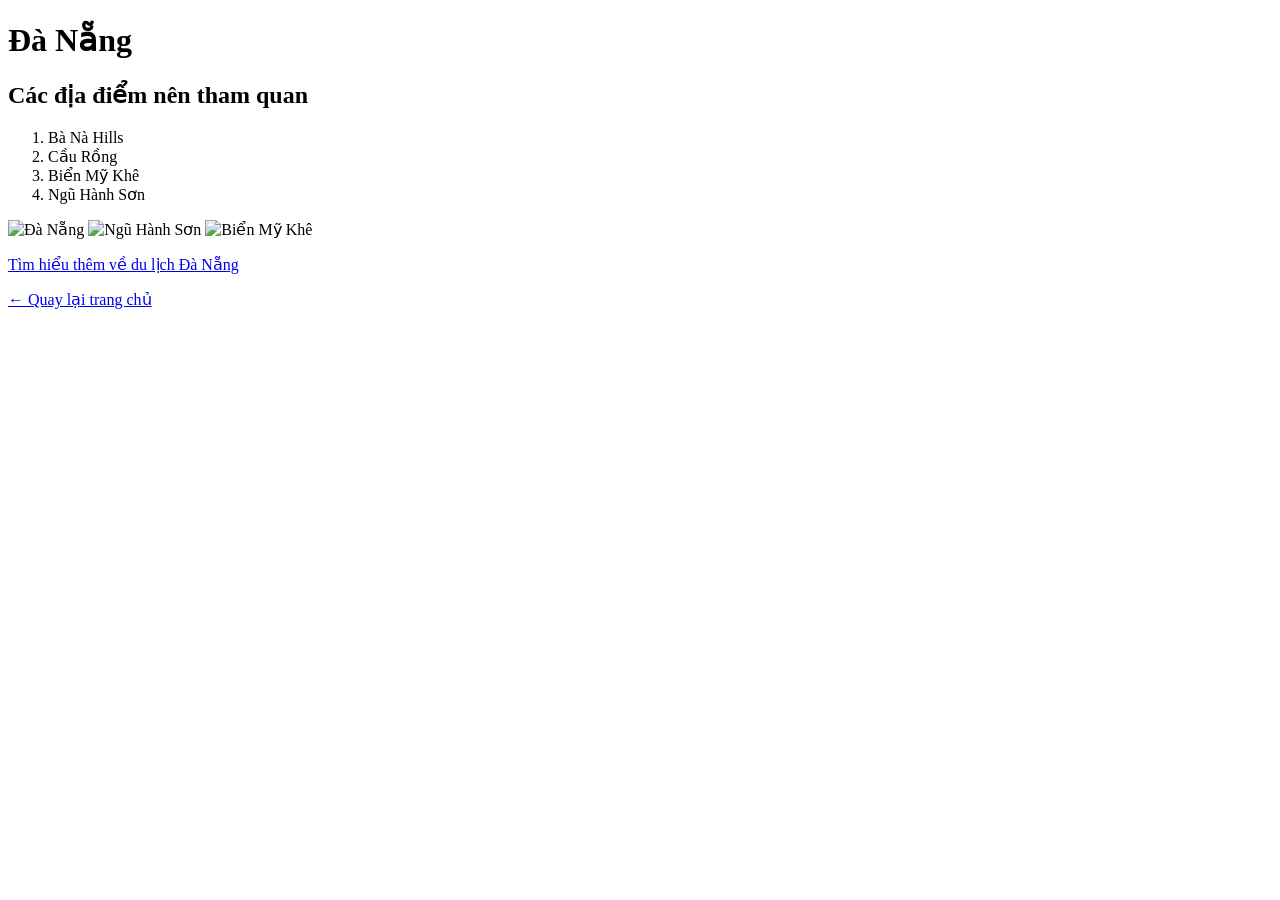
==== danang.html @ a44e60e1 "Đẩy bài tập tuần 1 lên GitHub" ====
<!DOCTYPE html>
<html lang="vi">
<head>
    <meta charset="UTF-8">
    <meta name="viewport" content="width=device-width, initial-scale=1.0">
    <title>Đà Nẵng - Khám phá Việt Nam</title>
</head>
<body>
    <h1>Đà Nẵng</h1>
    <h2>Các địa điểm nên tham quan</h2>
    <ol>
        <li>Bà Nà Hills</li>
        <li>Cầu Rồng</li>
        <li>Biển Mỹ Khê</li>
        <li>Ngũ Hành Sơn</li>
    </ol>
    <img src="https://i.pinimg.com/1200x/0f/6e/d5/0f6ed53001e1e7e73eb761f57062f899.jpg" alt="Đà Nẵng" width="300">
    <img src="https://api.sovaba.travel/uploads/Ngu_hanh_son_da_nang_a4332f8fb3.jpg" alt="Ngũ Hành Sơn" width="300">
    <img src="https://statics.vinpearl.com/hinh-anh-bien-my-khe-quang-ngai-khi-hoang-hon_1743354101.jpg" alt="Biển Mỹ Khê" width="300">
    <p><a href="https://vietnam.travel" target="_blank">Tìm hiểu thêm về du lịch Đà Nẵng</a></p>
    <p><a href="index.html">← Quay lại trang chủ</a></p>
</body>
</html>
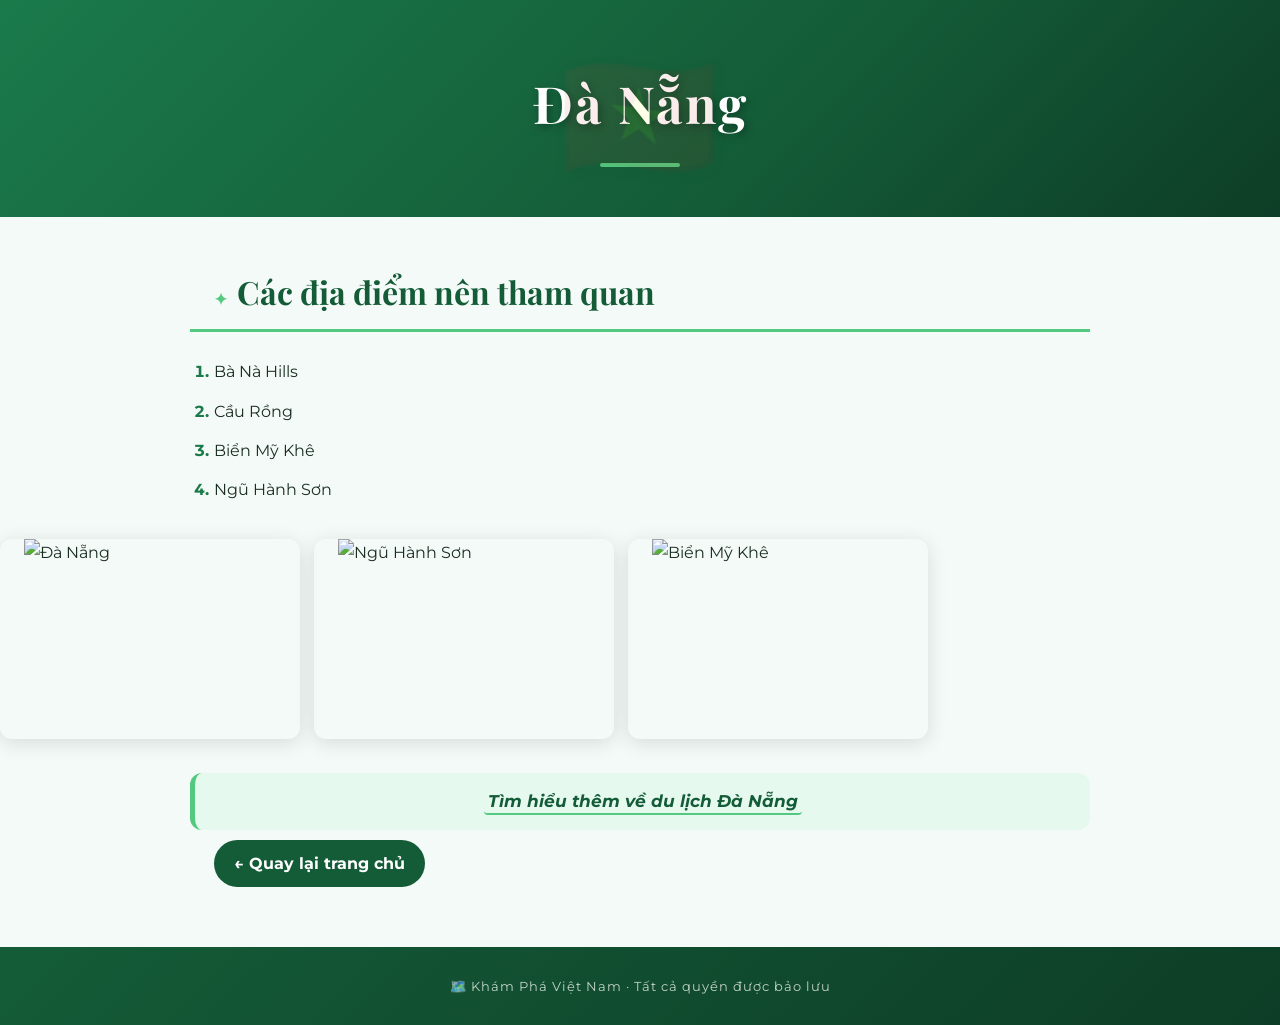
==== commit 3845698c: "feat: add CSS styling for all pages" ====
--- a/danang.html
+++ b/danang.html
@@ -4,6 +4,7 @@
     <meta charset="UTF-8">
     <meta name="viewport" content="width=device-width, initial-scale=1.0">
     <title>Đà Nẵng - Khám phá Việt Nam</title>
+    <link rel="stylesheet" href="style.css">
 </head>
 <body>
     <h1>Đà Nẵng</h1>
--- a/style.css
+++ b/style.css
@@ -0,0 +1,521 @@
+/* =============================================
+   KHÁM PHÁ VIỆT NAM - Main Stylesheet
+   ============================================= */
+
+/* --- Google Fonts Import --- */
+@import url('https://fonts.googleapis.com/css2?family=Montserrat:wght@400;600;700&family=Playfair+Display:wght@700&display=swap');
+
+/* --- CSS Variables --- */
+:root {
+  --red:        #1a7a4a;
+  --red-dark:   #145c38;
+  --gold:       #52c97e;
+  --gold-light: #e6f9ee;
+  --white:      #ffffff;
+  --bg:         #f4faf7;
+  --text:       #1a2e23;
+  --muted:      #5a7a65;
+  --shadow:     0 4px 20px rgba(0,0,0,0.12);
+  --radius:     12px;
+  --transition: 0.3s ease;
+}
+
+/* --- Reset & Base --- */
+*, *::before, *::after {
+  box-sizing: border-box;
+  margin: 0;
+  padding: 0;
+}
+
+html {
+  scroll-behavior: smooth;
+}
+
+body {
+  font-family: 'Montserrat', sans-serif;
+  background-color: var(--bg);
+  color: var(--text);
+  line-height: 1.7;
+  min-height: 100vh;
+}
+
+/* =============================================
+   HEADER / HERO BANNER
+   ============================================= */
+body > h1:first-of-type {
+  background: linear-gradient(135deg, #1a7a4a 0%, #145c38 60%, #0d3d26 100%);
+  color: var(--white);
+  font-family: 'Playfair Display', serif;
+  font-size: clamp(2rem, 5vw, 3.2rem);
+  text-align: center;
+  padding: 60px 20px 50px;
+  letter-spacing: 2px;
+  text-shadow: 2px 3px 8px rgba(0,0,0,0.35);
+  position: relative;
+  overflow: hidden;
+}
+
+body > h1:first-of-type::before {
+  content: '🇻🇳';
+  position: absolute;
+  font-size: 8rem;
+  opacity: 0.08;
+  top: 50%;
+  left: 50%;
+  transform: translate(-50%, -50%);
+  pointer-events: none;
+}
+
+body > h1:first-of-type::after {
+  content: '';
+  display: block;
+  width: 80px;
+  height: 4px;
+  background: var(--gold);
+  margin: 16px auto 0;
+  border-radius: 2px;
+}
+
+/* =============================================
+   NAVIGATION BAR (top nav links)
+   ============================================= */
+body > a {
+  display: none; /* hide raw anchor siblings — we re-create via wrapper below */
+}
+
+/* Top nav — works because the anchors sit directly after h1 */
+body > a[href="index.html"],
+body > a[href="hanoi.html"],
+body > a[href="danang.html"],
+body > a[href="https://www.google.com"],
+body > a[href*="klook"],
+body > a[href*="vietnam.travel"] {
+  display: initial;
+}
+
+/* Re-style navigation anchors that appear right after h1 (before <p>) */
+body > h1 + a,
+body > h1 + a ~ a {
+  display: inline-block;
+  background: var(--red-dark);
+  color: var(--white);
+  padding: 10px 20px;
+  margin: 0 4px;
+  font-size: 0.85rem;
+  font-weight: 600;
+  letter-spacing: 1px;
+  text-transform: uppercase;
+  text-decoration: none;
+  border-bottom: 3px solid transparent;
+  transition: background var(--transition), border-color var(--transition);
+}
+
+/* Nav wrapper strip */
+body::before {
+  content: '';
+}
+
+/* Isolate top nav row */
+body > h1 ~ a {
+  /* Nav links after h1 displayed as a flex bar */
+  display: inline-block;
+}
+
+/* Nav strip container trick using outline */
+body > a[href="index.html"] {
+  margin-top: 0;
+}
+
+/* Unified top-nav strip */
+body > h1 + a,
+body > h1 + a + a,
+body > h1 + a + a + a,
+body > h1 + a + a + a + a {
+  display: inline-block;
+  background: var(--red-dark);
+  color: var(--white) !important;
+  padding: 12px 22px;
+  margin: 0 3px;
+  font-size: 0.82rem;
+  font-weight: 700;
+  letter-spacing: 1.2px;
+  text-transform: uppercase;
+  text-decoration: none;
+  border-radius: 0 0 var(--radius) var(--radius);
+  border-bottom: 4px solid transparent;
+  transition: background var(--transition), border-color var(--transition), transform var(--transition);
+  vertical-align: top;
+}
+
+body > h1 + a:hover,
+body > h1 + a + a:hover,
+body > h1 + a + a + a:hover,
+body > h1 + a + a + a + a:hover {
+  background: var(--red);
+  border-color: var(--gold);
+  transform: translateY(-3px);
+}
+
+/* Text node "|" separators are invisible — no styling needed */
+
+/* =============================================
+   MAIN CONTENT WRAPPER
+   ============================================= */
+body > p,
+body > h2,
+body > ul,
+body > ol,
+body > img {
+  display: block;
+  max-width: 900px;
+  margin-left: auto;
+  margin-right: auto;
+  padding-left: 24px;
+  padding-right: 24px;
+}
+
+/* =============================================
+   INTERNAL JUMP-LINKS PARAGRAPH
+   ============================================= */
+body > p:first-of-type {
+  background: var(--gold-light);
+  border-left: 5px solid var(--gold);
+  border-radius: var(--radius);
+  padding: 14px 20px;
+  margin-top: 32px;
+  font-size: 0.9rem;
+  color: var(--text);
+}
+
+body > p:first-of-type a {
+  color: var(--red-dark);
+  font-weight: 700;
+  text-decoration: none;
+  margin: 0 6px;
+  transition: color var(--transition);
+}
+
+body > p:first-of-type a:hover {
+  color: var(--red);
+  text-decoration: underline;
+}
+
+/* =============================================
+   SECTION HEADINGS
+   ============================================= */
+h2 {
+  font-family: 'Playfair Display', serif;
+  font-size: clamp(1.4rem, 3vw, 2rem);
+  color: var(--red-dark);
+  margin-top: 48px;
+  margin-bottom: 16px;
+  padding-bottom: 10px;
+  border-bottom: 3px solid var(--gold);
+  position: relative;
+}
+
+h2::before {
+  content: '✦';
+  color: var(--gold);
+  margin-right: 10px;
+  font-size: 1rem;
+}
+
+/* =============================================
+   LISTS
+   ============================================= */
+ul, ol {
+  margin-top: 10px;
+  margin-bottom: 20px;
+  padding-left: 50px;
+}
+
+ul li, ol li {
+  padding: 6px 0;
+  font-size: 1rem;
+  position: relative;
+}
+
+/* Custom bullet for unordered lists */
+ul {
+  list-style: none;
+  padding-left: 24px;
+}
+
+ul > li::before {
+  content: '→';
+  color: var(--red);
+  font-weight: 700;
+  margin-right: 10px;
+}
+
+/* Nested list */
+ul ul {
+  margin-top: 6px;
+  margin-bottom: 6px;
+  padding-left: 28px;
+  border-left: 3px solid var(--gold);
+}
+
+ul ul > li::before {
+  content: '•';
+  color: var(--gold);
+}
+
+ol {
+  list-style: decimal;
+  padding-left: 42px;
+}
+
+ol li::marker {
+  color: var(--red);
+  font-weight: 700;
+}
+
+/* =============================================
+   LINKS INSIDE CONTENT
+   ============================================= */
+ul a, ol a {
+  color: var(--red-dark);
+  font-weight: 600;
+  text-decoration: none;
+  border-bottom: 2px solid transparent;
+  transition: color var(--transition), border-color var(--transition);
+}
+
+ul a:hover, ol a:hover {
+  color: var(--red);
+  border-color: var(--gold);
+}
+
+/* =============================================
+   IMAGES SECTION
+   ============================================= */
+body > h2:last-of-type {
+  margin-bottom: 20px;
+}
+
+/* Image wrappers (anchors containing images) */
+body > a > img,
+body > img {
+  display: inline-block;
+  width: 300px;
+  height: 200px;
+  object-fit: cover;
+  border-radius: var(--radius);
+  box-shadow: var(--shadow);
+  margin: 10px 10px 10px 0;
+  transition: transform var(--transition), box-shadow var(--transition);
+  vertical-align: top;
+}
+
+body > a:has(img) {
+  display: inline-block;
+  overflow: hidden;
+  border-radius: var(--radius);
+  margin: 10px 10px 10px 0;
+  box-shadow: var(--shadow);
+  transition: transform var(--transition), box-shadow var(--transition);
+  vertical-align: top;
+}
+
+body > a:has(img):hover {
+  transform: translateY(-6px) scale(1.02);
+  box-shadow: 0 12px 32px rgba(26, 122, 74, 0.3);
+}
+
+body > a:has(img) img {
+  display: block;
+  margin: 0;
+  box-shadow: none;
+  transition: transform var(--transition);
+}
+
+body > a:has(img):hover img {
+  transform: scale(1.05);
+}
+
+/* Images container alignment */
+body > h2:last-of-type ~ a,
+body > h2:last-of-type ~ img {
+  /* center or left-align image row */
+}
+
+/* =============================================
+   PARAGRAPH LINKS (xem thêm, quay lại)
+   ============================================= */
+body > p a {
+  color: var(--red-dark);
+  font-weight: 600;
+  text-decoration: none;
+  border-bottom: 2px solid var(--gold);
+  transition: color var(--transition), background var(--transition);
+  padding: 2px 4px;
+  border-radius: 4px;
+}
+
+body > p a:hover {
+  color: var(--white);
+  background: var(--red);
+  border-color: var(--red);
+}
+
+/* Back link styling */
+body > p:last-of-type a {
+  display: inline-flex;
+  align-items: center;
+  gap: 6px;
+  background: var(--red-dark);
+  color: var(--white) !important;
+  padding: 10px 20px;
+  border-radius: 50px;
+  font-weight: 700;
+  text-decoration: none;
+  border: none;
+  transition: background var(--transition), transform var(--transition);
+  margin-top: 10px;
+}
+
+body > p:last-of-type a:hover {
+  background: var(--red);
+  transform: translateX(-4px);
+}
+
+/* =============================================
+   REGION SECTION ANCHORS (id targets)
+   ============================================= */
+#mien-bac, #mien-trung, #mien-nam {
+  scroll-margin-top: 20px;
+  background: linear-gradient(135deg, #f0fff6, var(--gold-light));
+  border-radius: var(--radius);
+  padding: 14px 18px;
+  margin-bottom: 10px;
+  box-shadow: 0 2px 10px rgba(82, 201, 126, 0.2);
+  font-weight: 700;
+  color: var(--red-dark);
+}
+
+#mien-bac > ul, #mien-trung > ul, #mien-nam > ul {
+  margin-top: 8px;
+  padding-left: 20px;
+}
+
+/* =============================================
+   FOOTER STRIP
+   ============================================= */
+body::after {
+  content: '🗺️  Khám Phá Việt Nam · Tất cả quyền được bảo lưu';
+  display: block;
+  text-align: center;
+  padding: 28px 20px;
+  margin-top: 60px;
+  background: linear-gradient(135deg, #145c38, #0d3d26);
+  color: rgba(255,255,255,0.75);
+  font-size: 0.82rem;
+  letter-spacing: 1px;
+}
+
+/* =============================================
+   DETAIL PAGES — hanoi.html / danang.html
+   ============================================= */
+
+/* Page-specific hero (h1 that is NOT "Khám phá Việt Nam") */
+body > h1 {
+  background: linear-gradient(135deg, #1a7a4a 0%, #145c38 60%, #0d3d26 100%);
+  color: var(--white);
+  font-family: 'Playfair Display', serif;
+  font-size: clamp(2rem, 5vw, 3rem);
+  text-align: center;
+  padding: 60px 20px 50px;
+  letter-spacing: 2px;
+  text-shadow: 2px 3px 8px rgba(0,0,0,0.35);
+  margin-bottom: 0;
+}
+
+body > h1::after {
+  content: '';
+  display: block;
+  width: 80px;
+  height: 4px;
+  background: var(--gold);
+  margin: 16px auto 0;
+  border-radius: 2px;
+}
+
+/* Detail page paragraph (description) */
+body > p:first-of-type {
+  font-size: 1.05rem;
+  color: var(--muted);
+  font-style: italic;
+  text-align: center;
+  margin-top: 24px;
+}
+
+/* Detail page images — full gallery row */
+body > img {
+  border-radius: var(--radius);
+  box-shadow: var(--shadow);
+  margin: 10px 10px 10px 0;
+  object-fit: cover;
+  height: 200px;
+  transition: transform var(--transition), box-shadow var(--transition);
+  vertical-align: top;
+}
+
+body > img:hover {
+  transform: translateY(-6px) scale(1.02);
+  box-shadow: 0 12px 32px rgba(26, 122, 74, 0.25);
+}
+
+/* =============================================
+   RESPONSIVE DESIGN
+   ============================================= */
+@media (max-width: 768px) {
+  body > h1:first-of-type,
+  body > h1 {
+    padding: 40px 16px 36px;
+  }
+
+  body > h1 + a,
+  body > h1 + a + a,
+  body > h1 + a + a + a,
+  body > h1 + a + a + a + a {
+    padding: 10px 14px;
+    font-size: 0.75rem;
+    letter-spacing: 0.5px;
+  }
+
+  body > p,
+  body > h2,
+  body > ul,
+  body > ol {
+    padding-left: 16px;
+    padding-right: 16px;
+  }
+
+  body > a > img,
+  body > img {
+    width: calc(50% - 12px);
+    height: 150px;
+  }
+
+  h2 {
+    font-size: 1.3rem;
+  }
+}
+
+@media (max-width: 480px) {
+  body > a > img,
+  body > img {
+    width: 100%;
+    margin-right: 0;
+  }
+
+  body > h1 + a,
+  body > h1 + a + a,
+  body > h1 + a + a + a,
+  body > h1 + a + a + a + a {
+    padding: 8px 10px;
+    font-size: 0.7rem;
+  }
+}
